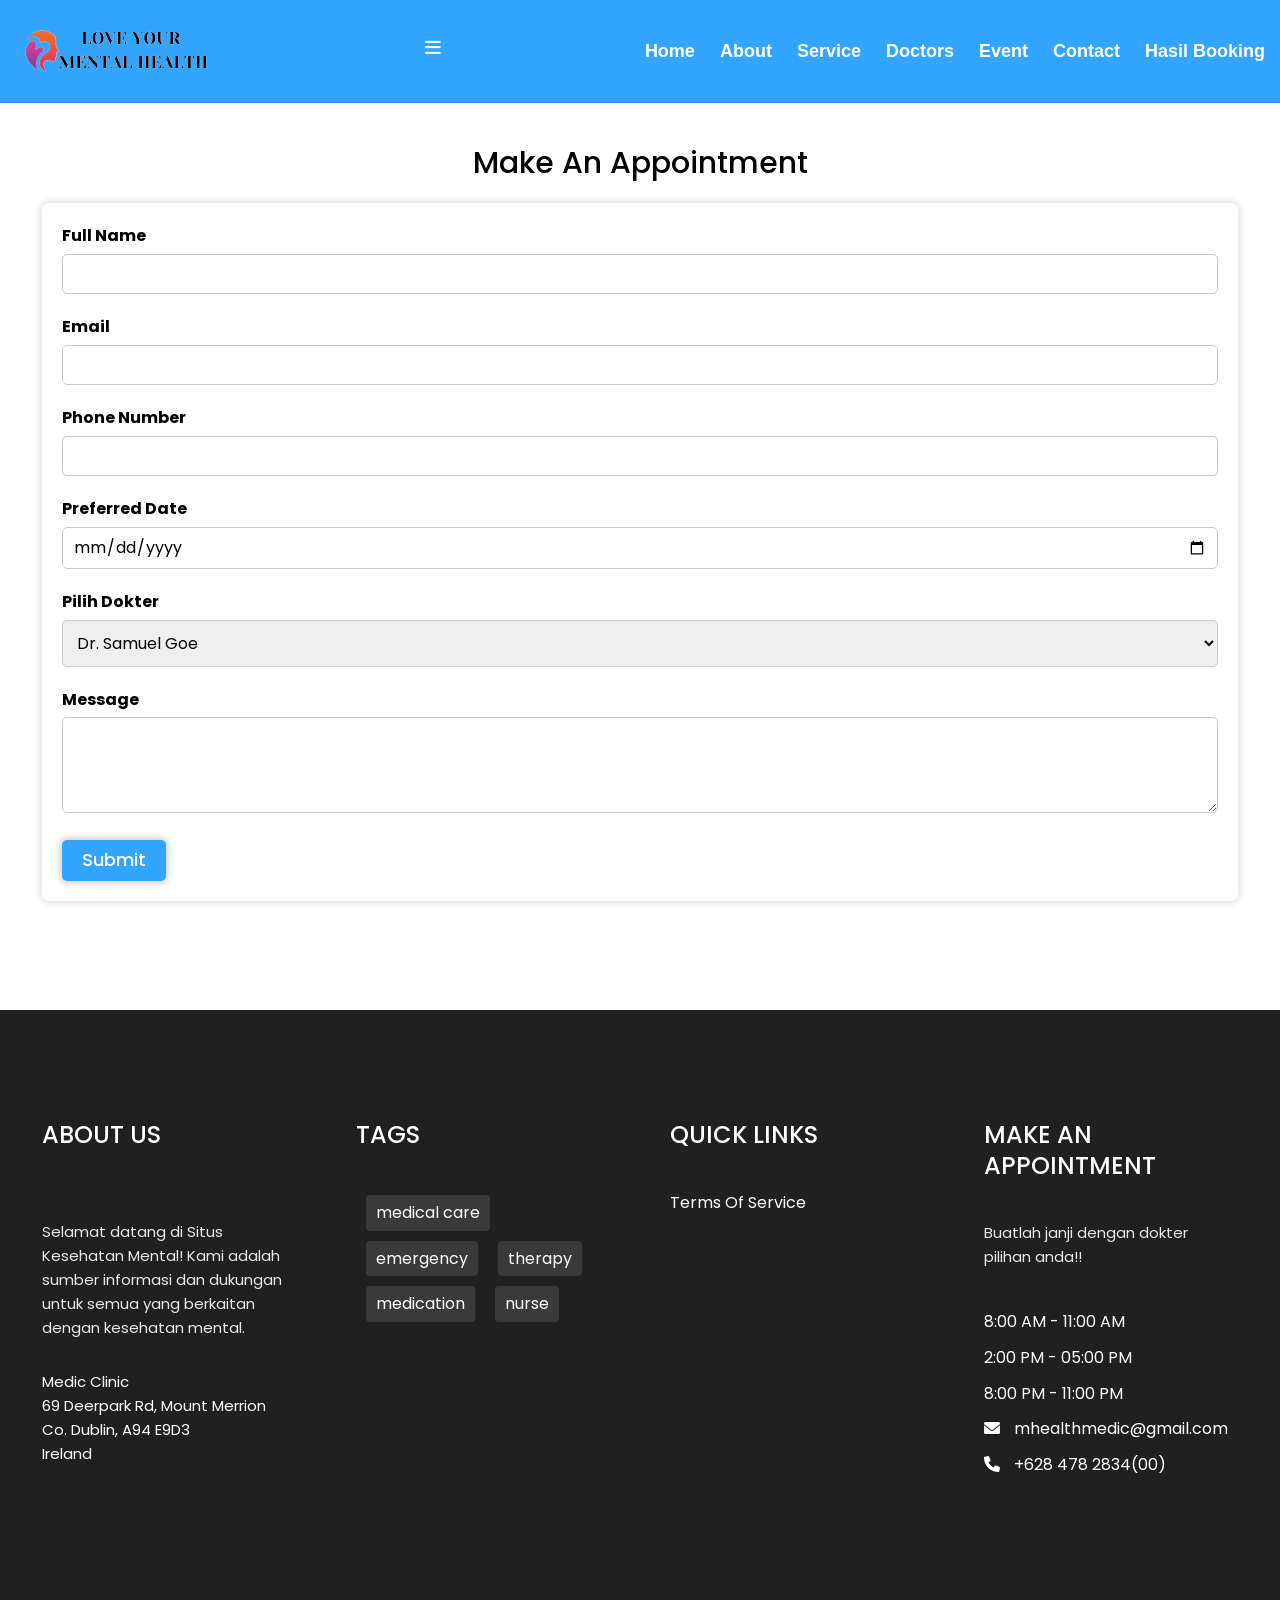
==== booking.html @ 7ff09bc7 "Update booking.html" ====
<!DOCTYPE html>
<html lang="en">
<head>
    <meta charset="UTF-8">
    <meta http-equiv="X-UA-Compatible" content="IE=edge">
    <meta name="viewport" content="width=device-width, initial-scale=1.0">
    <title>MHEALTH</title>
    <!-- font awesome -->
    <link rel="stylesheet" href="https://cdnjs.cloudflare.com/ajax/libs/font-awesome/6.0.0-beta2/css/all.min.css" integrity="sha512-YWzhKL2whUzgiheMoBFwW8CKV4qpHQAEuvilg9FAn5VJUDwKZZxkJNuGM4XkWuk94WCrrwslk8yWNGmY1EduTA==" crossorigin="anonymous" referrerpolicy="no-referrer" />
    <!-- normalize css -->
    <link rel = "stylesheet" href = "css/normalize.css">
    <!-- custom css -->
    <link rel = "stylesheet" href = "css/main.css">
</head>
<style>
    /* Add your custom styles for the Make an Appointment page here */

/* Example styles for the appointment form */
.appointment-form {
    background-color: #fff;
    padding: 20px;
    border-radius: 8px;
    box-shadow: 0 0 10px rgba(0, 0, 0, 0.2);
    margin-top: 20px;
}
.section-head h2{

    margin-bottom: 0.2rem; /* Sesuaikan ukuran margin sesuai kebutuhan Anda */
    margin-top: 5px;
}


.form-group {
    margin-bottom: 20px;
}

label {
    font-weight: bold;
    display: block;
    margin-bottom: 5px;
}

input[type="text"],
input[type="email"],
input[type="tel"],
input[type="date"],
textarea {
    width: 100%;
    padding: 10px;
    border: 1px solid #ccc;
    border-radius: 5px;
    font-size: 16px;
}

button.btn-blue {
    background-color: #33A5FF;
    color: #fff;
    padding: 10px 20px;
    border: none;
    border-radius: 5px;
    cursor: pointer;
    font-size: 18px;
}
.make-appointment {
    margin-top: 30px; /* Sesuaikan dengan ukuran margin yang Anda inginkan */
}
select#doctor {
    width: 100%;
    padding: 10px;
    border: 1px solid #ccc;
    border-radius: 5px;
    font-size: 16px;
}

/* Gaya untuk label pada dropdown */
label[for="doctor"] {
    font-weight: bold;
    display: block;
    margin-bottom: 5px;
}

/* Add more styles as needed */

</style>
<body>
    <nav>
        <a href = "index.html" class = "navbar-brand">
                      <img src = "images/logo4.png" alt = "site logo">
                  </a>
          <label for="toggler">
            <i class="fa fa-bars"></i>
          </label>
        <input type="checkbox" id="toggler" name="">
          <div class="menu">
            <ul class="list">
              <li><a href="index.html">Home</a></li>
              <li><a href="about.html">About</a></li>
              <li><a href="index.html#services">Service</a></li>
              <li><a href="index.html#doc-panel">Doctors</a></li>
              <li><a href="event.html">Event </a></li>
              <li><a href="index.html#contact">Contact</a></li>
              <li><a href="hasilbooking.html">Hasil Booking</a></li>
            </ul>
          </div>
        </nav>
    <section id="make-appointment" class="make-appointment py">
        <div class="container">
            <div class="section-head">
                <h2>Make an Appointment</h2>
            </div>
            
            <!-- Appointment form -->
            <div class="appointment-form">
                <form>
                    <div class="form-group">
                        <label for="name">Full Name</label>
                        <input type="text" id="name" name="name" required>
                    </div>
                    <div class="form-group">
                        <label for="email">Email</label>
                        <input type="email" id="email" name="email" required>
                    </div>
                    <div class="form-group">
                        <label for="phone">Phone Number</label>
                        <input type="tel" id="phone" name="phone" required>
                    </div>
                    <div class="form-group">
                        <label for="date">Preferred Date</label>
                        <input type="date" id="date" name="date" required>
                    </div>
                    <div class="form-group">
                        <label for="doctor">Pilih Dokter</label>
                        <select id="doctor" name="doctor" required>
                            <option value="doc-1">Dr. Samuel Goe</option>
                            <option value="doc-2">Dr. Elizabeth Ira</option>
                            <option value="doc-3">Abella Saragih, S.Psi., M.Psi.</option>
                            <option value="doc-4">Adib Setiawan, S.Psi., M.Psi.</option>
                            <option value="doc-5">Andhini, S.Psi, M.Psi</option>
                            <option value="doc-6">Ahmad Chalifar Hikmawan, S.Psi., M.Psi</option>
                            <option value="doc-7">Andy Chandra, S.Psi., M.Psi</option>
                            <option value="doc-8">Adelina Sarif, Psa Mpsi</option>
                            <option value="doc-9">Ade Dian Komala, M.Psi</option>
                            <option value="doc-10">Agnes Irawati, Psi, M.Psi, CHT</option>
                            <option value="doc-11">Ana Muflihatun, S.Psi, M.Psi</option>
                            <option value="doc-12">Bayu Matria Tripradhana, S.Psi, M.Psi</option>
                        </select>
                    </div>
                    
                    <div class="form-group">
                        <label for="message">Message</label>
                        <textarea id="message" name="message" rows="4" required></textarea>
                    </div>
                    <button type="submit" class="btn btn-blue">Submit</button>
                </form>
            </div>
        </div>
    </section>

    <!-- footer  -->
    <footer id = "footer" class = "footer text-center">
        <div class = "container">
            <div class = "footer-inner text-white py grid">
                <div class = "footer-item">
                    <h3 class = "footer-head">about us</h3>
                    <p class = "text text-md">Selamat datang di Situs Kesehatan Mental! Kami adalah sumber informasi
                        dan dukungan untuk semua yang berkaitan dengan kesehatan mental.</p>
                    <address>
                        Medic Clinic <br>
                        69 Deerpark Rd, Mount Merrion <br>
                        Co. Dublin, A94 E9D3 <br>
                        Ireland
                    </address>
                </div>

                <div class = "footer-item">
                    <h3 class = "footer-head">tags</h3>
                    <ul class = "tags-list flex">
                        <li>medical care</li>
                        <li>emergency</li>
                        <li>therapy</li>
                        <li>medication</li>
                        <li>nurse</li>
                    </ul>
                </div>

                <div class = "footer-item">
                    <h3 class = "footer-head">Quick Links</h3>
                    <ul>
                        <li><a href = "terms.html" class = "text-white">Terms Of Service</a></li>
                    </ul>
                </div>

                <div class = "footer-item">
                    <h3 class = "footer-head">make an appointment</h3>
                    <p class = "text text-md">Buatlah janji dengan dokter pilihan anda!!</p>
                    <ul class = "appointment-info">
                        <li>8:00 AM - 11:00 AM</li>
                        <li>2:00 PM - 05:00 PM</li>
                        <li>8:00 PM - 11:00 PM</li>
                        <li>
                            <i class = "fas fa-envelope"></i>
                            <span>mhealthmedic@gmail.com</span>
                        </li>
                        <li>
                            <i class = "fas fa-phone"></i>
                            <span>+628 478 2834(00)</span>
                        </li>
                    </ul>
                </div>
            </div>

            <!--<div class = "footer-links">
                <ul class = "flex">
                    <li><a href = "#" class = "text-white flex"> <i class = "fab fa-facebook-f"></i></a></li>
                    <li><a href = "#" class = "text-white flex"> <i class = "fab fa-twitter"></i></a></li>
                    <li><a href = "#" class = "text-white flex"> <i class = "fab fa-linkedin"></i></a></li>
                </ul>
            </div>-->
        </div>
    </footer>
    <!-- end of footer  -->


    <!-- custom js -->
    <script src = "js/script.js"></script>
    <script src="js/penghubung.js"></script>
   <script> // Mengambil nilai dokter yang dipilih dari dropdown
    var selectedDoctor = document.getElementById("doctor").value;
    
    // Anda dapat menggunakan nilai selectedDoctor sesuai dengan kebutuhan Anda, misalnya untuk mengirimkannya ke server atau menggunakannya dalam pengiriman pesan.
    </script> 

    <!-- Include your footer here if needed -->

    <!-- Include your custom JavaScript if needed -->

</body>
</html>
---- css/main.css ----
@import url("https://fonts.googleapis.com/css2?family=Poppins:wght@200;300;400;500;600;700;800;900&display=swap");

/* variables */
:root {
  --fros-blue-color: #0050d5;
  --light-blue-color: #16c5ff;
  --dark-color: #202020;
  --light-gray: #dedede;
  --dark-gray: #a1a1a0;
  --light-color: #fff;
  --poppins-font: "Poppins", sans-serif;
  --transition: all 0.3s ease-in-out;
  --box-shadow: 0 0 15px 2px rgba(0, 0, 0, 0.2) !important;
}

/* some resets */
* {
  padding: 0;
  margin: 0;
  -webkit-box-sizing: border-box;
  box-sizing: border-box;
}
html {
  font-size: 10px;
}
body {
  font-size: 1.6rem;
  line-height: 1.6;
  font-family: var(--poppins-font);
}
img {
  width: 100%;
  display: block;
}
ul {
  list-style: none;
}
a {
  text-decoration: none;
  color: var(--dark-color);
}
.bg-blue {
  background-color: var(--fros-blue-color);
}
.bg-white {
  background-color: var(--light-color);
}
.text-blue {
  color: var(--fros-blue-color);
}
.text-white {
  color: var(--light-color);
}

/* button */
.btn,
button {
  border: none;
  cursor: pointer;
}
.btn {
  padding: 0.9rem 4rem;
  border-radius: 3rem;
  display: inline-block;
  background-color: var(--light-color);
  font-weight: 500;
  -webkit-box-shadow: 0 0 7px 2px rgba(0, 0, 0, 0.2);
  box-shadow: 0 0 7px 2px rgba(0, 0, 0, 0.2);
  -webkit-transition: var(--transition);
  -o-transition: var(--transition);
  transition: var(--transition);
}
.btn-white {
  color: var(--fros-blue-color);
}
.btn-light-blue {
  background-color: var(--light-blue-color);
  color: var(--light-color);
}
.btn-blue {
  margin-top: auto; /* Push the button to the bottom */
  padding: 10px 20px;
  background-color: #007bff;
  color: #fff;
  text-decoration: none;
  border-radius: 5px;
  transition: background-color 0.3s ease;

}
.btn-group {
  display: -webkit-box;
  display: -ms-flexbox;
  display: flex;
  -ms-flex-wrap: wrap;
  flex-wrap: wrap;
  -webkit-box-align: center;
  -ms-flex-align: center;
  align-items: center;
}
.btn-group .btn {
  width: 100%;
}
.btn-group .btn:first-child {
  margin-bottom: 2rem;
}
.btn:hover {
  -webkit-box-shadow: var(--box-shadow);
  box-shadow: var(--box-shadow);
}

.container {
  max-width: 95vw;
  margin: 0 auto;
  padding: 0 1rem;
}
.flex {
  display: -webkit-box;
  display: -ms-flexbox;
  display: flex;
  -webkit-box-align: center;
  -ms-flex-align: center;
  align-items: center;
  -webkit-box-pack: center;
  -ms-flex-pack: center;
  justify-content: center;
}
.grid {
  display: grid;
}
input {
  outline: 0;
}
.lead {
  font-size: 25px;
  text-transform: capitalize;
}
h1,
h2,
h3 {
  text-transform: capitalize;
  margin-top: 0;
  line-height: 1.3;
}
.text {
  opacity: 0.9;
}
.text-md {
  font-size: 1.5rem;
  margin-top: 10%;
}
.text-lg {
  font-size: 2rem;
  font-weight: 500;
}
.text-sm {
  font-size: 1.3rem;
}
.py {
  padding: 10.9rem 0;
}
.text-center {
  text-align: center;
}

/* header */
.header {
  min-height: 100vh;
}

/* Gaya untuk kotak pencarian */
/* CSS untuk elemen pencarian */

/* header inner */
.header-inner {
  padding-top: 20px;
}
.header-inner-left h1 {
  font-size: 4rem;
  font-weight: 300;
  margin-bottom: 0;
  margin-top: 30%;
}
.header-inner-left h1 span {
  font-weight: 600;
  text-transform: uppercase;
}
.header-inner-left .lead {
  opacity: 0.9;
}
.header-inner-left .text {
  margin: 5.8rem 0;
  max-width: 500px;
  margin-right: auto;
  margin-left: auto;
  margin-top: 2px;
}
.header-inner-left .btn-group {
  -webkit-box-pack: center;
  -ms-flex-pack: center;
  justify-content: center;
}
.header-inner-right {
  margin-top: 2px;
}
.header-inner-right img {
  max-width: 500px;
  margin: 0 auto;
  margin-top: 30%;
}
/* Gaya untuk elemen pencarian (search) */
.search {
  display: flex;
  align-items: center;
}

/* Gaya untuk input pencarian */
.search input[type="text"] {
  padding: 5px 10px; /* Tambahkan ruang padding agar input terlihat lebih baik */
  border: 1px solid #ccc;
  border-radius: 5px;
  font-size: 16px;
  margin-right: 10px; /* Tambahkan jarak antara input dan tombol */
}

/* Gaya untuk tombol pencarian */
.search button[type="submit"] {
  padding: 5px 10px;
  background-color: #007bff; /* Warna latar belakang tombol pencarian */
  color: #fff; /* Warna teks tombol pencarian */
  border: none;
  border-radius: 5px;
  cursor: pointer;
  font-size: 16px;
}

/* Hover effect untuk tombol pencarian */
.search button[type="submit"]:hover {
  background-color: #0056b3; /* Warna latar belakang tombol saat dihover */
}

nav {
  position: fixed;
  top: 0;
  left: 0;
  width: 100%;
  background: #33A5FF;
  display: flex;
  flex-wrap: wrap;
  align-items: center;
  justify-content: space-between;
  font-size: 18px;
  font-weight: bold;
  font-family: sans-serif;
  padding: 15px;
  z-index: 1000;
  box-shadow: 0 2px 4px rgba(0, 0, 0, 0.1);
  border-bottom: 1px solid #3983fe;
}
  nav a {
  text-decoration: none;
  color: white;
  }
  .list{
    display: flex;
    list-style: none;
    gap: 25px;
  }
  
  
  #toggler, label{
  display: none;
  }
  label i{
  color: white;
  }
  @media screen and (max-width: 650px){
  
  .menu{
  width: 100%;
  max-height: 0;
  overflow: hidden;
  }
  label{
  display: inline-flex;
  }
  #toggler:checked~.menu{
  max-height: 100%;
  }
  .list{
  flex-direction: column;
  align-items: center;
  padding: 20px;
  }
}
/* about section */
.section-head h2 {
  font-size: 4rem;
  font-weight: 500;
  margin-bottom: 3rem;
  text-align: center;
  margin-top: 50%;
  text-align: center;
  justify-content: center;
}
.border-line {
  height: 0.4rem;
  width: 100%;
  margin-right: auto;
  margin-left: auto;
  background-color: var(--light-gray);
  position: relative;
}
.border-line::after {
  content: "";
  position: absolute;
  top: 0;
  left: 50%;
  -webkit-transform: translateX(-50%);
  -ms-transform: translateX(-50%);
  transform: translateX(-50%);
  height: 100%;
  width: 102px;
  background-color: var(--light-blue-color);
}
.about-left {
  margin-bottom: 6rem;
}
.about-right {
  margin-top: 16.8rem;
}
.about-left .text {
  margin: 5.6rem 0;
  line-height: 2.3;
}
.about-left .justify-text {
  text-align: justify;
  line-height: 1.5;
}
.about .btn-white {
  color: var(--dark-gray);
  margin-bottom: 100px
}
.about-right .img {
  width: 100%;
  background-color: #3983fe;
  max-width: 537px;
  position: relative;
}
.about-right .img img {
  padding-top: 10rem;
  -webkit-transform: scaleX(1.03);
  -ms-transform: scaleX(1.03);
  transform: scaleX(1.03);
}
.about-right .img::after,
.about-right .img::before {
  content: "";
  position: absolute;
  width: 100%;
  height: 100%;
}
.about-right .img::after {
  top: -56px;
  left: 0;
  background-color: #0060ff;
  z-index: -1;
}
.about-right .img::before {
  top: -112px;
  left: 0;
  background-color: var(--fros-blue-color);
  z-index: -2;
}
.banner-two-right .lead {
  text-align: center;
}
/* banner one section */
.banner-one {
  background: -webkit-gradient(
      linear,
      left top,
      left bottom,
      from(rgba(0, 80, 213, 0.9)),
      to(rgba(0, 90, 213, 0.85))
    ),
    url("../images/banner-1-img.png") top/cover no-repeat;
  background: -o-linear-gradient(rgba(0, 80, 213, 0.9), rgba(0, 90, 213, 0.85)),
    url("../images/banner-1-img.png") top/cover no-repeat;
  background: linear-gradient(rgba(0, 80, 213, 0.9), rgba(0, 90, 213, 0.85)),
    url("../images/banner-1-img.png") top/cover no-repeat;
  height: 480px;
  display: -webkit-box;
  display: -ms-flexbox;
  display: flex;
  margin-top: 2%;
  -webkit-box-align: center;
  -ms-flex-align: center;
  align-items: center;
  -webkit-box-pack: center;
  -ms-flex-pack: center;
  justify-content: center;
}
.banner-one .lead {
  font-size: 2.8rem;
  font-weight: 500;
  max-width: 600px;
}
.banner-one .text-sm {
  font-weight: 500;
}

/* services section */
.services .section-head .text-lg {
  color: var(--dark-gray);
  margin-top: -2rem;
}
.services .section-head img {
  margin: 3.7rem auto;
}
.line-art {
  max-width: 240px;
  margin: auto;
}
.line-art img {
  width: 30px;
}
.line-art div {
  width: 100px;
  height: 2px;
  background-color: var(--light-gray);
}
.services-inner {
  padding: 6rem 0;
}
.service-item {
  padding: 3rem;
  margin-bottom: 3rem;
}
.service-item:last-child {
  margin-bottom: 0;
}
.service-item .icon img {
  width: 80px;
  margin: auto;
}
.service-item h3 {
  margin: 5rem 0;
  opacity: 0.7;
}

/* banner two section */
.banner-two {
  background: -webkit-gradient(
      linear,
      left top,
      left bottom,
      from(rgba(0, 80, 213, 0.9)),
      to(rgba(0, 90, 213, 0.85))
    ),
    url("../images/banner-two-bg.png") top/cover no-repeat;
  background: -o-linear-gradient(rgba(0, 80, 213, 0.9), rgba(0, 90, 213, 0.85)),
    url("../images/banner-two-bg.png") top/cover no-repeat;
  background: linear-gradient(rgba(0, 80, 213, 0.9), rgba(0, 90, 213, 0.85)),
    url("../images/banner-two-bg.png") top/cover no-repeat;
  padding: 13.6rem 0;
}
.banner-two-left img {
  max-width: 620px;
  margin: auto;
}
.banner-two-right .lead {
  font-size: 2.2rem;
  margin-top: 6rem;
}
.banner-two-right .btn-group {
  margin-top: 6rem;
  -webkit-box-pack: center;
  -ms-flex-pack: center;
  justify-content: center;
}

/* doctors panel */
.doc-panel-inner {
  margin-top: 8rem;
}
.doc-panel-item {
  margin-bottom: 6rem;
}
.doc-panel-item:last-child {
  margin-bottom: 0;
}
.doc-panel-item .img {
  position: relative;
  height: 440px;
  background-color: var(--light-gray);
  overflow: hidden;
  -webkit-box-align: end;
  -ms-flex-align: end;
  align-items: flex-end;
}
.doc-panel-item .img .info {
  position: absolute;
  bottom: -100%;
  left: 0;
  width: 100%;
  height: 100px;
  -webkit-box-orient: vertical;
  -webkit-box-direction: normal;
  -ms-flex-direction: column;
  flex-direction: column;
  -webkit-transition: var(--transition);
  -o-transition: var(--transition);
  transition: var(--transition);
}
.doc-panel-item .img {
  max-width: 357px;
  margin-left: auto;
  margin-right: auto;
}
.doc-panel-item:hover .info {
  bottom: 0;
}

/* package service */
.package-service-inner {
  margin-top: 14rem;
}
.package-service {
  background: -webkit-gradient(
      linear,
      left top,
      left bottom,
      from(rgba(0, 80, 213, 0.85)),
      to(rgba(0, 80, 213, 0.95))
    ),
    url("../images/package-service-img.jpg") center/cover no-repeat;
  background: -o-linear-gradient(rgba(0, 80, 213, 0.85), rgba(0, 80, 213, 0.95)),
    url("../images/package-service-img.jpg") center/cover no-repeat;
  background: linear-gradient(rgba(0, 80, 213, 0.85), rgba(0, 80, 213, 0.95)),
    url("../images/package-service-img.jpg") center/cover no-repeat;
}
.package-service-head {
  color: var(--light-color);
}
.package-service-head h2 {
  font-size: 39px;
}
.package-service-item {
  padding: 3rem 5rem;
  position: relative;
  margin-bottom: 12rem;
}
.package-service-item:last-child {
  margin-bottom: 0;
}
.package-service-item .icon {
  width: 86px;
  height: 86px;
  background-color: var(--light-blue-color);
  border-radius: 2rem;
  border-bottom-right-radius: 0;
  color: var(--light-color);
  position: absolute;
  top: -43px;
  left: 50%;
  -webkit-transform: translateX(-50%) rotate(45deg);
  -ms-transform: translateX(-50%) rotate(45deg);
  transform: translateX(-50%) rotate(45deg);
}
.package-service-item .icon i {
  -webkit-transform: rotate(-45deg);
  -ms-transform: rotate(-45deg);
  transform: rotate(-45deg);
}
.package-service-item h3 {
  opacity: 0.7;
  margin: 8rem 0 4rem 0;
}
.package-service-item .text-sm {
  color: var(--dark-gray);
}
.package-service-item .btn {
  margin-top: auto; /* Push the button to the bottom */
  padding: 10px 20px;
  background-color: #007bff;
  color: #fff;
  text-decoration: none;
  border-radius: 20px;
  transition: background-color 0.3s ease;
  display: inline-block;
  padding: 10px 20px;
  text-align: center;
  width: auto;
  margin-top: 15px;
}

/* posts section */
.posts {
  background-color: var(--light-gray);
}
.posts-inner {
  margin-top: 6rem;
}
.post-item {
  padding: 1.2rem;
  -webkit-box-shadow: var(--box-shadow);
  box-shadow: var(--box-shadow);
  margin-bottom: 6rem;
}
.post-item:last-child {
  margin-bottom: 0;
}
.post-item .content {
  padding: 3rem 2rem 1rem 2rem;
}
.post-item h4 {
  margin-bottom: 1rem;
}
.post-item .text {
  padding: 1rem 0;
}
.post-item .info {
  -webkit-box-pack: justify;
  -ms-flex-pack: justify;
  justify-content: space-between;
  color: var(--dark-gray);
}
.post-item .info .text {
  padding-bottom: 0;
}

/* contact section */
.contact-left {
  margin-bottom: 6rem;
  height: 100%;
}
.contact-left iframe {
  width: 100%;
  height: 100%;
  -o-object-fit: cover;
  object-fit: cover;
}
.contact-right {
  padding: 5rem 4rem;
}
.contact-right form {
  margin-top: 5rem;
}
.form-element .form-control {
  width: 100%;
  background-color: #3373dd;
  border: none;
  outline: 0;
  padding: 1rem 1.6rem;
  margin-bottom: 1.6rem;
  color: var(--light-color);
}
.form-element .form-control::-webkit-input-placeholder {
  color: var(--light-color);
}
.form-element .form-control::-moz-placeholder {
  color: var(--light-color);
}
.form-element .form-control:-ms-input-placeholder {
  color: var(--light-color);
}
.form-element .form-control::-ms-input-placeholder {
  color: var(--light-color);
}
.form-element .form-control::placeholder {
  color: var(--light-color);
}
.btn-submit {
  margin-top: 4rem;
}
.btn-submit i {
  margin-right: 2rem;
}
/* CSS untuk Tombol "See More" */
.see-more {
  display: flex;
  text-align: center; /* Menengahkan tombol */
  margin-top: 20px; /* Memberikan jarak dari grid */
}

.see-more a {
  text-decoration: none; /* Menghilangkan garis bawah pada tautan */
  background-color: #33a5ff; /* Warna latar belakang tombol */
  color: #fff; /* Warna teks tombol */
  padding: 10px 20px; /* Padding tombol */
  border-radius: 5px; /* Membuat sudut tombol lebih lembut */
  transition: background-color 0.3s ease; /* Animasi perubahan warna latar belakang */
}

.see-more a:hover {
  background-color: #2288dd; /* Warna latar belakang saat hover */
}
/* CSS untuk mengatur tampilan team grid */
.team-grid {
  display: grid;
  grid-template-columns: repeat(3, 1fr); /* Mengatur 3 kolom dalam satu baris */
  gap: 20px; /* Jarak antara anggota tim */
  margin-top: 20px; /* Margin atas jika diperlukan */
}

/* CSS untuk mengatur tampilan setiap anggota tim */
.team-member {
  text-align: center;
  background-color: #f7f7f7; /* Warna latar belakang */
  padding: 20px; /* Ruang di sekitar setiap anggota tim */
  border: 1px solid #ddd; /* Garis tepi */
  border-radius: 5px; /* Sudut melengkung */
  align-items: center;
  flex-direction: column;
  display: flex;
}

/* CSS untuk mengatur gambar anggota tim */
/* CSS untuk mengatur ukuran gambar dalam tim grid */
.team-member img {
  width: 200px; /* Sesuaikan ukuran sesuai kebutuhan */
  height: 200px; /* Sesuaikan ukuran sesuai kebutuhan */
  object-fit: cover;
  border-radius: 50%; /* Untuk membuat gambar bundar */
  margin-bottom: 10px;
}

/* CSS untuk mengatur judul dan deskripsi anggota tim */
.team-member h3 {
  margin-top: 10px; /* Margin atas untuk judul */
  font-size: 18px; /* Ukuran teks judul */
}

.team-member p {
  font-size: 14px; /* Ukuran teks deskripsi */
}

/* footer */
.footer {
  background-color: var(--dark-color);
}
.footer-item {
  margin-bottom: 6rem;
}
.footer-item:last-child {
  margin-bottom: 0;
}
.footer-head {
  text-transform: uppercase;
  font-weight: 500;
  font-size: 2.4rem;
  margin-bottom: 4rem;
}
.footer-item .icon {
  width: 120px;
  margin: auto;
}
.footer-item .text {
  padding: 3rem 0;
  max-width: 500px;
  margin-right: auto;
  margin-left: auto;
}
.footer-item address {
  font-size: 1.5rem;
  font-style: normal;
}
.footer-item .tags-list {
  -ms-flex-wrap: wrap;
  flex-wrap: wrap;
}
.footer-item .tags-list li {
  margin: 0.5rem 1rem;
  padding: 0.5rem 1rem;
  background-color: rgb(58, 58, 58);
  border-radius: 0.4rem;
}
.footer-item a {
  margin-bottom: 1rem;
  display: inline-block;
  -webkit-transition: var(--transition);
  -o-transition: var(--transition);
  transition: var(--transition);
}
.footer-item a:hover {
  color: var(--dark-gray);
}
.footer-item:last-child .text {
  padding-top: 0;
}
.footer-item .appointment-info li {
  margin: 1rem 0;
}
.footer-item .appointment-info li span {
  margin-left: 1rem;
}
.footer-links {
  border-top: 2px solid var(--dark-gray);
  padding: 4.5rem 0;
}
.footer-links li {
  margin: 0 2.4rem;
  font-size: 2rem;
}
.footer-links li a {
  height: 40px;
  width: 40px;
  border-radius: 50%;
  border: 2px solid var(--light-color);
  -webkit-transition: var(--transition);
  -o-transition: var(--transition);
  transition: var(--transition);
}
.footer-links li a:hover {
  background-color: var(--light-color);
  color: var(--fros-blue-color);
}

/* Media Queries */
@media (min-width: 450px) {
 
  .btn-group .btn {
    width: auto;
  }
  .btn-group .btn:first-child {
    margin-right: 48px;
    margin-bottom: 0;
  }
  .border-line {
    width: 405px;
  }
}

@media (min-width: 768px) {
  .section-head h2 {
    font-size: 3rem; /* Adjust font size for smaller screens */
    margin-top: 10%; /* Adjust top margin for smaller screens */
  }
  .header-inner-left h1 {
    font-size: 5.7rem;
    margin-top: 1px;
  }
  .services-inner,
  .doc-panel-inner {
    grid-template-columns: repeat(2, 1fr);
  }
  .doc-panel-inner {
    -webkit-column-gap: 3rem;
    -moz-column-gap: 3rem;
    column-gap: 3rem;
  }
  .doc-panel .section-head h2 {
    text-align: left;
  }
  .package-service-inner,
  .posts-inner,
  .footer-inner {
    grid-template-columns: repeat(2, 1fr);
    -webkit-column-gap: 6rem;
    -moz-column-gap: 6rem;
    column-gap: 6rem;
  }
  .footer-inner {
    text-align: left;
  }
  .footer-item .icon,
  .footer-item .text {
    margin-left: 0;
  }
  .footer-item .tags-list {
    -webkit-box-pack: start;
    -ms-flex-pack: start;
    justify-content: flex-start;
  }
}

@media (min-width: 992px) {
  .header-inner {
    padding-top: 3.2rem;
  }
  .header-inner .container {
    grid-template-columns: 545px auto;
    -webkit-box-align: center;
    -ms-flex-align: center;
    align-items: center;
    height: calc(100vh - 32px);
    position: relative;
  }
  .header-inner-left {
    text-align: left;
  }
  .header-inner-left .text {
    margin-left: 0;
  }
  .header-inner-left .btn-group {
    -webkit-box-pack: start;
    -ms-flex-pack: start;
    justify-content: start;
  }
  .header-inner-right img {
    position: absolute;
    bottom: 0;
    right: 0;
    padding-left: 5rem;
  }
  .about-inner .container {
    grid-template-columns: repeat(2, 1fr);
    -webkit-column-gap: 3rem;
    -moz-column-gap: 3rem;
    column-gap: 3rem;
  }
  .about-left {
    text-align: left;
    margin-bottom: 0;
  }
  .about-left .section-head h2 {
    text-align: left;
  }
  .border-line {
    margin-left: 0;
  }
  .border-line::after {
    left: 0;
    -webkit-transform: translateX(0);
    -ms-transform: translateX(0);
    transform: translateX(0);
  }
  .about-right {
    margin-left: auto;
    margin-top: 11.2rem;
  }

  .banner-two .container {
    grid-template-columns: repeat(2, 1fr);
    -webkit-box-align: center;
    -ms-flex-align: center;
    align-items: center;
    -webkit-column-gap: 6rem;
    -moz-column-gap: 6rem;
    column-gap: 6rem;
  }
  .banner-two-right {
    text-align: left;
  }
  .banner-two-right .btn-group {
    -webkit-box-pack: start;
    -ms-flex-pack: start;
    justify-content: flex-start;
  }
  .banner-two-right .lead {
    margin-top: 0;
  }
  .banner-two-left img {
    width: 100%;
    max-width: 100%;
  }
  .doc-panel-inner {
    grid-template-columns: repeat(3, 1fr);
  }
  .doc-panel-item {
    margin-bottom: 0;
  }
  .package-service-inner {
    grid-template-columns: repeat(3, 1fr);
  }
  .package-service-item {
    margin-bottom: 0;
  }

  .contact .container {
    grid-template-columns: repeat(2, 1fr);
    -webkit-column-gap: 2.4rem;
    -moz-column-gap: 2.4rem;
    column-gap: 2.4rem;
  }
}

@media (min-width: 1200px) {
  .header-inner-right {
    width: 100%;
  }
  .header-inner-left h1{
    margin-top: 20px;
  }
  .header-inner-right img {
    padding-left: 0;
    max-width: 647px;
  }

  .services-inner {
    grid-template-columns: repeat(4, 1fr);
    -webkit-column-gap: 2rem;
    -moz-column-gap: 2rem;
    column-gap: 2rem;
  }
  .service-item {
    margin-bottom: 0;
  }
  .doc-panel-inner {
    -webkit-column-gap: 9rem;
    -moz-column-gap: 9rem;
    column-gap: 9rem;
  }
  .posts-inner {
    grid-template-columns: repeat(3, 1fr);
  }
  .post-item {
    margin-bottom: 0;
  }

  .contact .container {
    grid-template-columns: auto 514px;
  }
  .footer-inner {
    grid-template-columns: repeat(4, 1fr);
    -webkit-column-gap: 6rem;
    -moz-column-gap: 6rem;
    column-gap: 6rem;
  }
}
@media (max-width: 480px) {
  .section-head h2 {
    font-size: 2rem; /* Adjust font size for mobile screens */
    margin-top: 50%; /* Adjust top margin for mobile screens */
  }
}
@media (min-width: 1480px) {
  /* general */
  .container {
    max-width: 81vw;
  }
  .header-inner-left h1{
    margin-top: 20px;
  }
}

/* transition and animation stopper */
.resize-animation-stopper * {
  -webkit-animation: none !important;
  animation: none !important;
  -webkit-transition: none !important;
  -o-transition: none !important;
  transition: none !important;
}
/* For screens smaller than 768px (typical mobile devices) */
@media screen and (max-width: 768px) {
  .section-head h2 {
    font-size: 3rem; /* Adjust font size for smaller screens */
    margin-top: 20px; /* Adjust top margin for smaller screens */
  }
  /* Adjust the navigation bar for smaller screens */

  /* Adjust the grid layout for doctors on smaller screens */
  .doctors-grid {
    display: grid;
    grid-template-columns: 1fr; /* Display doctors in a single column */
    gap: 20px; /* Add spacing between doctors */
  }

  /* Adjust the styling of the footer for smaller screens */
  .footer-inner {
    padding: 20px; /* Add padding to the footer content */
    font-size: 14px; /* Reduce font size for footer text */
  }

  .tags-list {
    flex-direction: column; /* Display tags in a single column */
  }

  /* Make appointment information more compact */
  .appointment-info {
    list-style: none;
    padding: 0;
    margin: 0;
  }

  .appointment-info li {
    margin-bottom: 10px; /* Add spacing between appointment info items */
  }
}
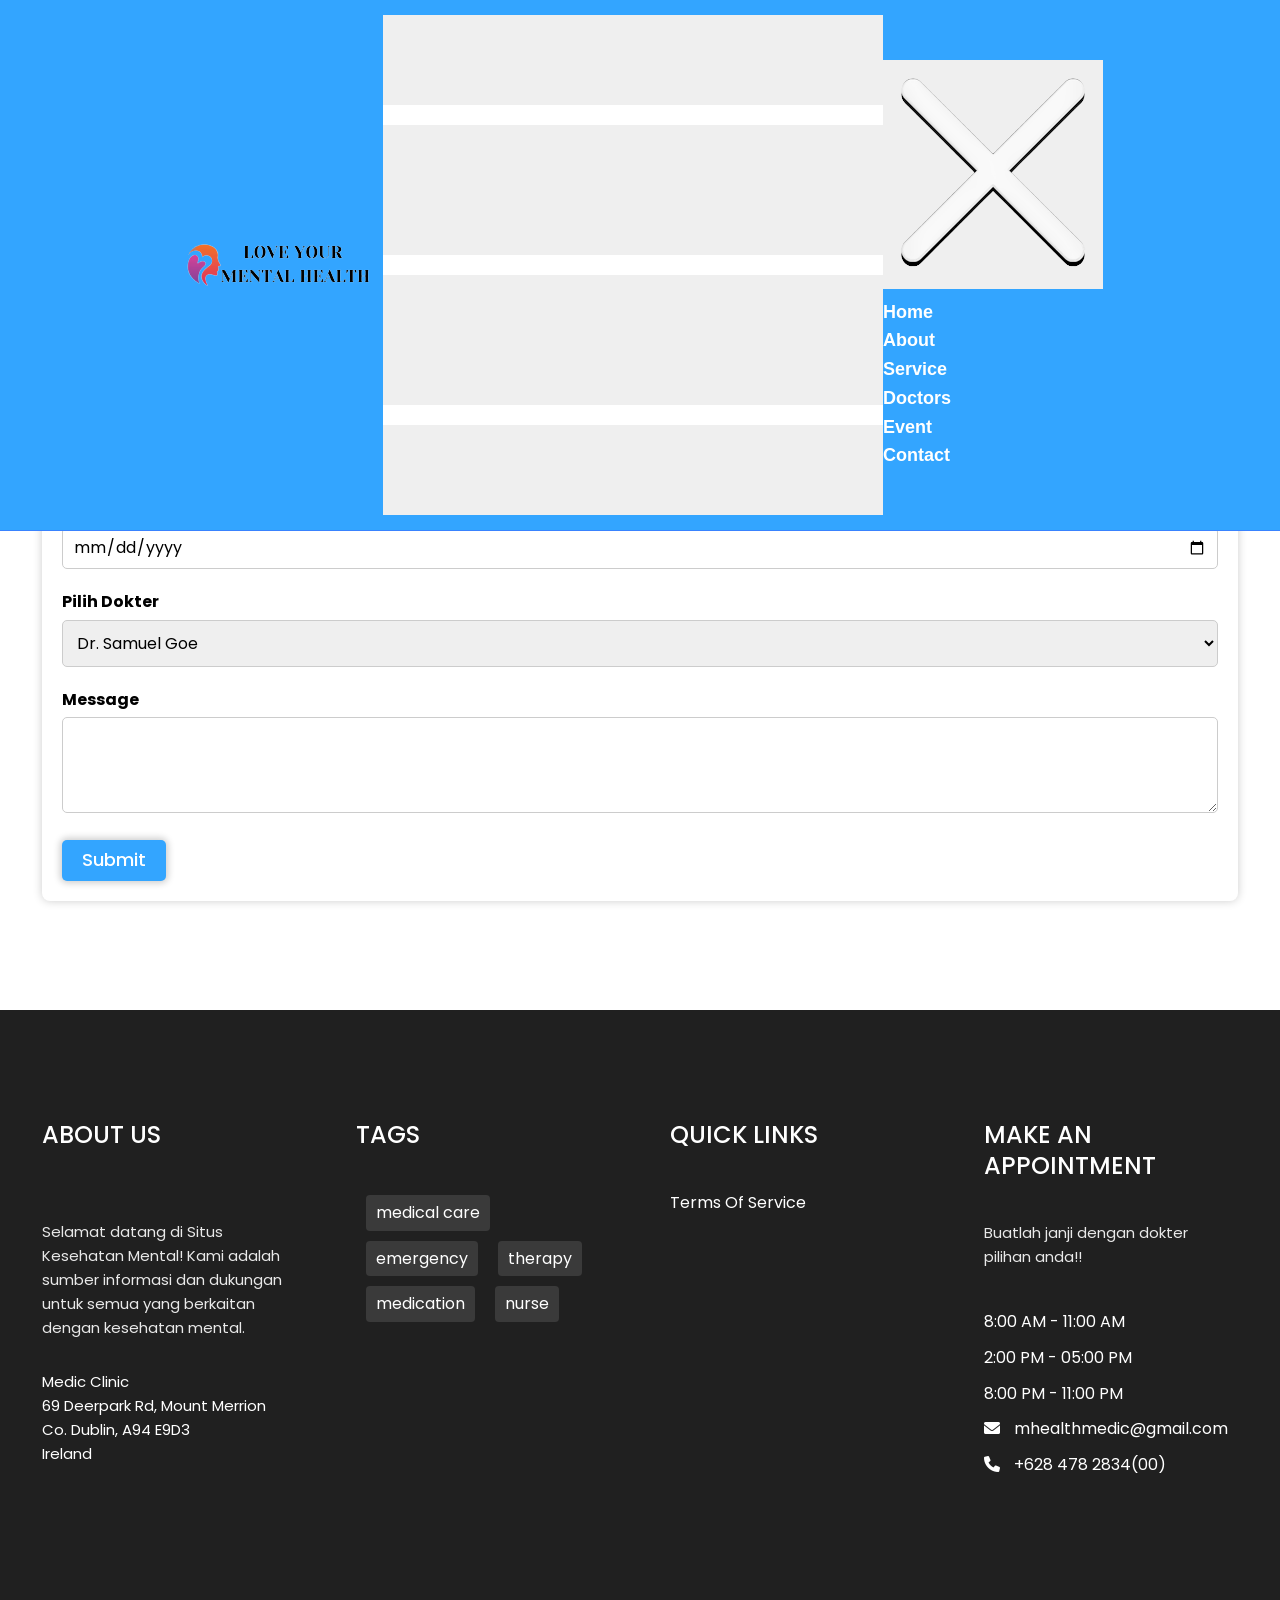
==== commit 10840941: "Update booking.html" ====
--- a/booking.html
+++ b/booking.html
@@ -12,6 +12,44 @@
     <!-- custom css -->
     <link rel = "stylesheet" href = "css/main.css">
 </head>
+<body>
+    <nav class="navbar" style="background-color: #33A5FF ;">
+        <div class = "container flex">
+            <a href = "index.html" class = "navbar-brand">
+                <img src = "images/logo4.png" alt = "site logo">
+            </a>
+            <button type = "button" class = "navbar-show-btn">
+                <img src = "images/ham-menu-icon.png">
+            </button>
+    
+            <div class = "navbar-collapse bg-black">
+                <button type = "button" class = "navbar-hide-btn">
+                    <img src = "images/close-icon.png">
+                </button>
+                <ul class = "navbar-nav">
+                  <li class = "nav-item">
+                      <a href = "index.html" class = "nav-link">Home</a>
+                  </li>
+                  <li class = "nav-item">
+                      <a href = "index.html#about" class = "nav-link">About</a>
+                  </li>
+                  <li class="nav-item">
+                      <a href="index.html#services" class="nav-link">Service</a>
+                  </li>
+                  <li class="nav-item">
+                      <a href="index.html#doc-panel" class="nav-link">Doctors</a>
+                  </li>
+                  <li class = "nav-item">
+                      <a href = "event.html" class = "nav-link">Event</a>
+                  </li>
+                  <li class="nav-item">
+                      <a href="index.html#contact" class="nav-link">Contact</a>
+                  </li>
+              </ul>
+            </div> 
+        </div>
+    </nav>
+</body>
 <style>
     /* Add your custom styles for the Make an Appointment page here */
 
@@ -83,26 +121,7 @@
 
 </style>
 <body>
-    <nav>
-        <a href = "index.html" class = "navbar-brand">
-                      <img src = "images/logo4.png" alt = "site logo">
-                  </a>
-          <label for="toggler">
-            <i class="fa fa-bars"></i>
-          </label>
-        <input type="checkbox" id="toggler" name="">
-          <div class="menu">
-            <ul class="list">
-              <li><a href="index.html">Home</a></li>
-              <li><a href="about.html">About</a></li>
-              <li><a href="index.html#services">Service</a></li>
-              <li><a href="index.html#doc-panel">Doctors</a></li>
-              <li><a href="event.html">Event </a></li>
-              <li><a href="index.html#contact">Contact</a></li>
-              <li><a href="hasilbooking.html">Hasil Booking</a></li>
-            </ul>
-          </div>
-        </nav>
+    
     <section id="make-appointment" class="make-appointment py">
         <div class="container">
             <div class="section-head">
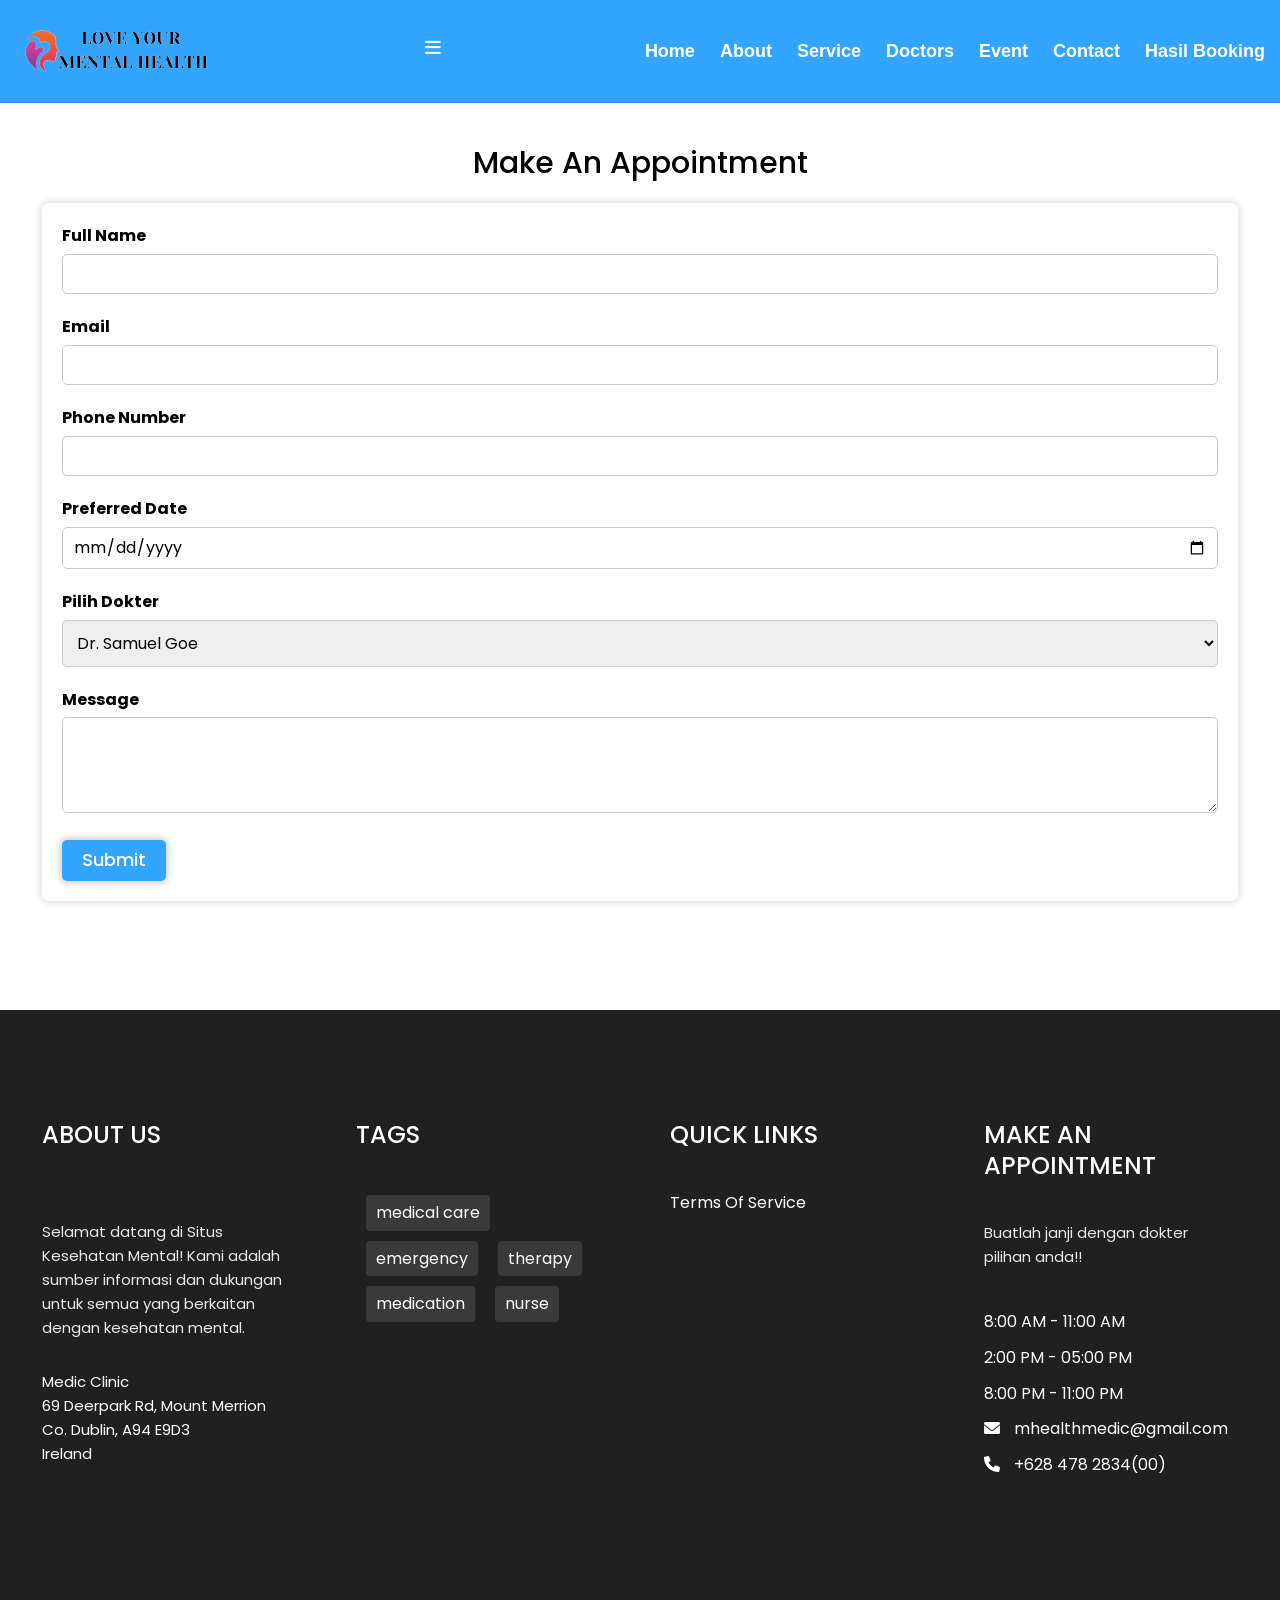
==== commit 24c5ffcc: "Update booking.html" ====
--- a/booking.html
+++ b/booking.html
@@ -12,44 +12,6 @@
     <!-- custom css -->
     <link rel = "stylesheet" href = "css/main.css">
 </head>
-<body>
-    <nav class="navbar" style="background-color: #33A5FF ;">
-        <div class = "container flex">
-            <a href = "index.html" class = "navbar-brand">
-                <img src = "images/logo4.png" alt = "site logo">
-            </a>
-            <button type = "button" class = "navbar-show-btn">
-                <img src = "images/ham-menu-icon.png">
-            </button>
-    
-            <div class = "navbar-collapse bg-black">
-                <button type = "button" class = "navbar-hide-btn">
-                    <img src = "images/close-icon.png">
-                </button>
-                <ul class = "navbar-nav">
-                  <li class = "nav-item">
-                      <a href = "index.html" class = "nav-link">Home</a>
-                  </li>
-                  <li class = "nav-item">
-                      <a href = "index.html#about" class = "nav-link">About</a>
-                  </li>
-                  <li class="nav-item">
-                      <a href="index.html#services" class="nav-link">Service</a>
-                  </li>
-                  <li class="nav-item">
-                      <a href="index.html#doc-panel" class="nav-link">Doctors</a>
-                  </li>
-                  <li class = "nav-item">
-                      <a href = "event.html" class = "nav-link">Event</a>
-                  </li>
-                  <li class="nav-item">
-                      <a href="index.html#contact" class="nav-link">Contact</a>
-                  </li>
-              </ul>
-            </div> 
-        </div>
-    </nav>
-</body>
 <style>
     /* Add your custom styles for the Make an Appointment page here */
 
@@ -121,7 +83,26 @@
 
 </style>
 <body>
-    
+    <nav>
+        <a href = "index.html" class = "navbar-brand">
+                      <img src = "images/logo4.png" alt = "site logo">
+                  </a>
+          <label for="toggler">
+            <i class="fa fa-bars"></i>
+          </label>
+        <input type="checkbox" id="toggler" name="">
+          <div class="menu">
+            <ul class="list">
+              <li><a href="index.html">Home</a></li>
+              <li><a href="about.html">About</a></li>
+              <li><a href="index.html#services">Service</a></li>
+              <li><a href="index.html#doc-panel">Doctors</a></li>
+              <li><a href="event.html">Event </a></li>
+              <li><a href="index.html#contact">Contact</a></li>
+              <li><a href="hasilbooking.html">Hasil Booking</a></li>
+            </ul>
+          </div>
+        </nav>
     <section id="make-appointment" class="make-appointment py">
         <div class="container">
             <div class="section-head">
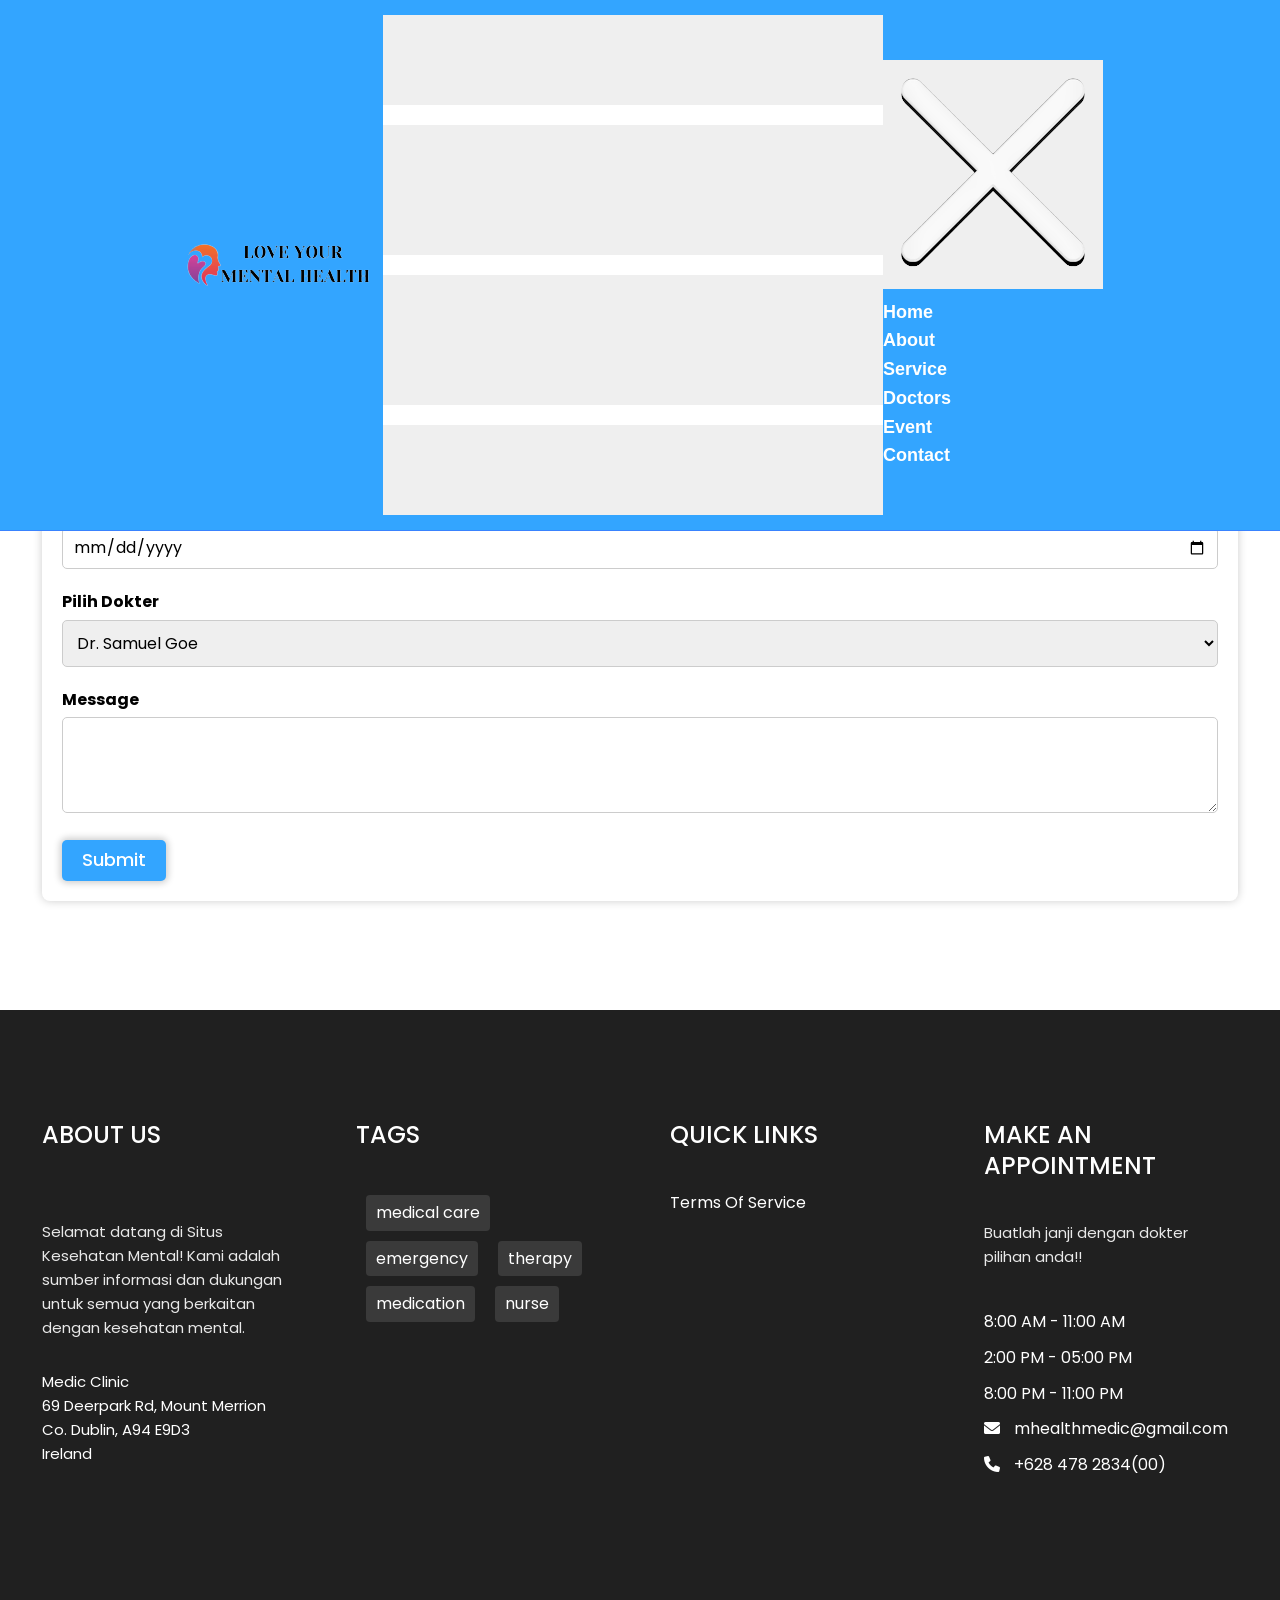
==== commit 806eccb2: "Update booking.html" ====
--- a/booking.html
+++ b/booking.html
@@ -12,6 +12,44 @@
     <!-- custom css -->
     <link rel = "stylesheet" href = "css/main.css">
 </head>
+<body>
+    <nav class="navbar" style="background-color: #33A5FF ;">
+        <div class = "container flex">
+            <a href = "index.html" class = "navbar-brand">
+                <img src = "images/logo4.png" alt = "site logo">
+            </a>
+            <button type = "button" class = "navbar-show-btn">
+                <img src = "images/ham-menu-icon.png">
+            </button>
+    
+            <div class = "navbar-collapse bg-black">
+                <button type = "button" class = "navbar-hide-btn">
+                    <img src = "images/close-icon.png">
+                </button>
+                <ul class = "navbar-nav">
+                  <li class = "nav-item">
+                      <a href = "index.html" class = "nav-link">Home</a>
+                  </li>
+                  <li class = "nav-item">
+                      <a href = "index.html#about" class = "nav-link">About</a>
+                  </li>
+                  <li class="nav-item">
+                      <a href="index.html#services" class="nav-link">Service</a>
+                  </li>
+                  <li class="nav-item">
+                      <a href="index.html#doc-panel" class="nav-link">Doctors</a>
+                  </li>
+                  <li class = "nav-item">
+                      <a href = "event.html" class = "nav-link">Event</a>
+                  </li>
+                  <li class="nav-item">
+                      <a href="index.html#contact" class="nav-link">Contact</a>
+                  </li>
+              </ul>
+            </div> 
+        </div>
+    </nav>
+</body>
 <style>
     /* Add your custom styles for the Make an Appointment page here */
 
@@ -83,26 +121,7 @@
 
 </style>
 <body>
-    <nav>
-        <a href = "index.html" class = "navbar-brand">
-                      <img src = "images/logo4.png" alt = "site logo">
-                  </a>
-          <label for="toggler">
-            <i class="fa fa-bars"></i>
-          </label>
-        <input type="checkbox" id="toggler" name="">
-          <div class="menu">
-            <ul class="list">
-              <li><a href="index.html">Home</a></li>
-              <li><a href="about.html">About</a></li>
-              <li><a href="index.html#services">Service</a></li>
-              <li><a href="index.html#doc-panel">Doctors</a></li>
-              <li><a href="event.html">Event </a></li>
-              <li><a href="index.html#contact">Contact</a></li>
-              <li><a href="hasilbooking.html">Hasil Booking</a></li>
-            </ul>
-          </div>
-        </nav>
+    
     <section id="make-appointment" class="make-appointment py">
         <div class="container">
             <div class="section-head">
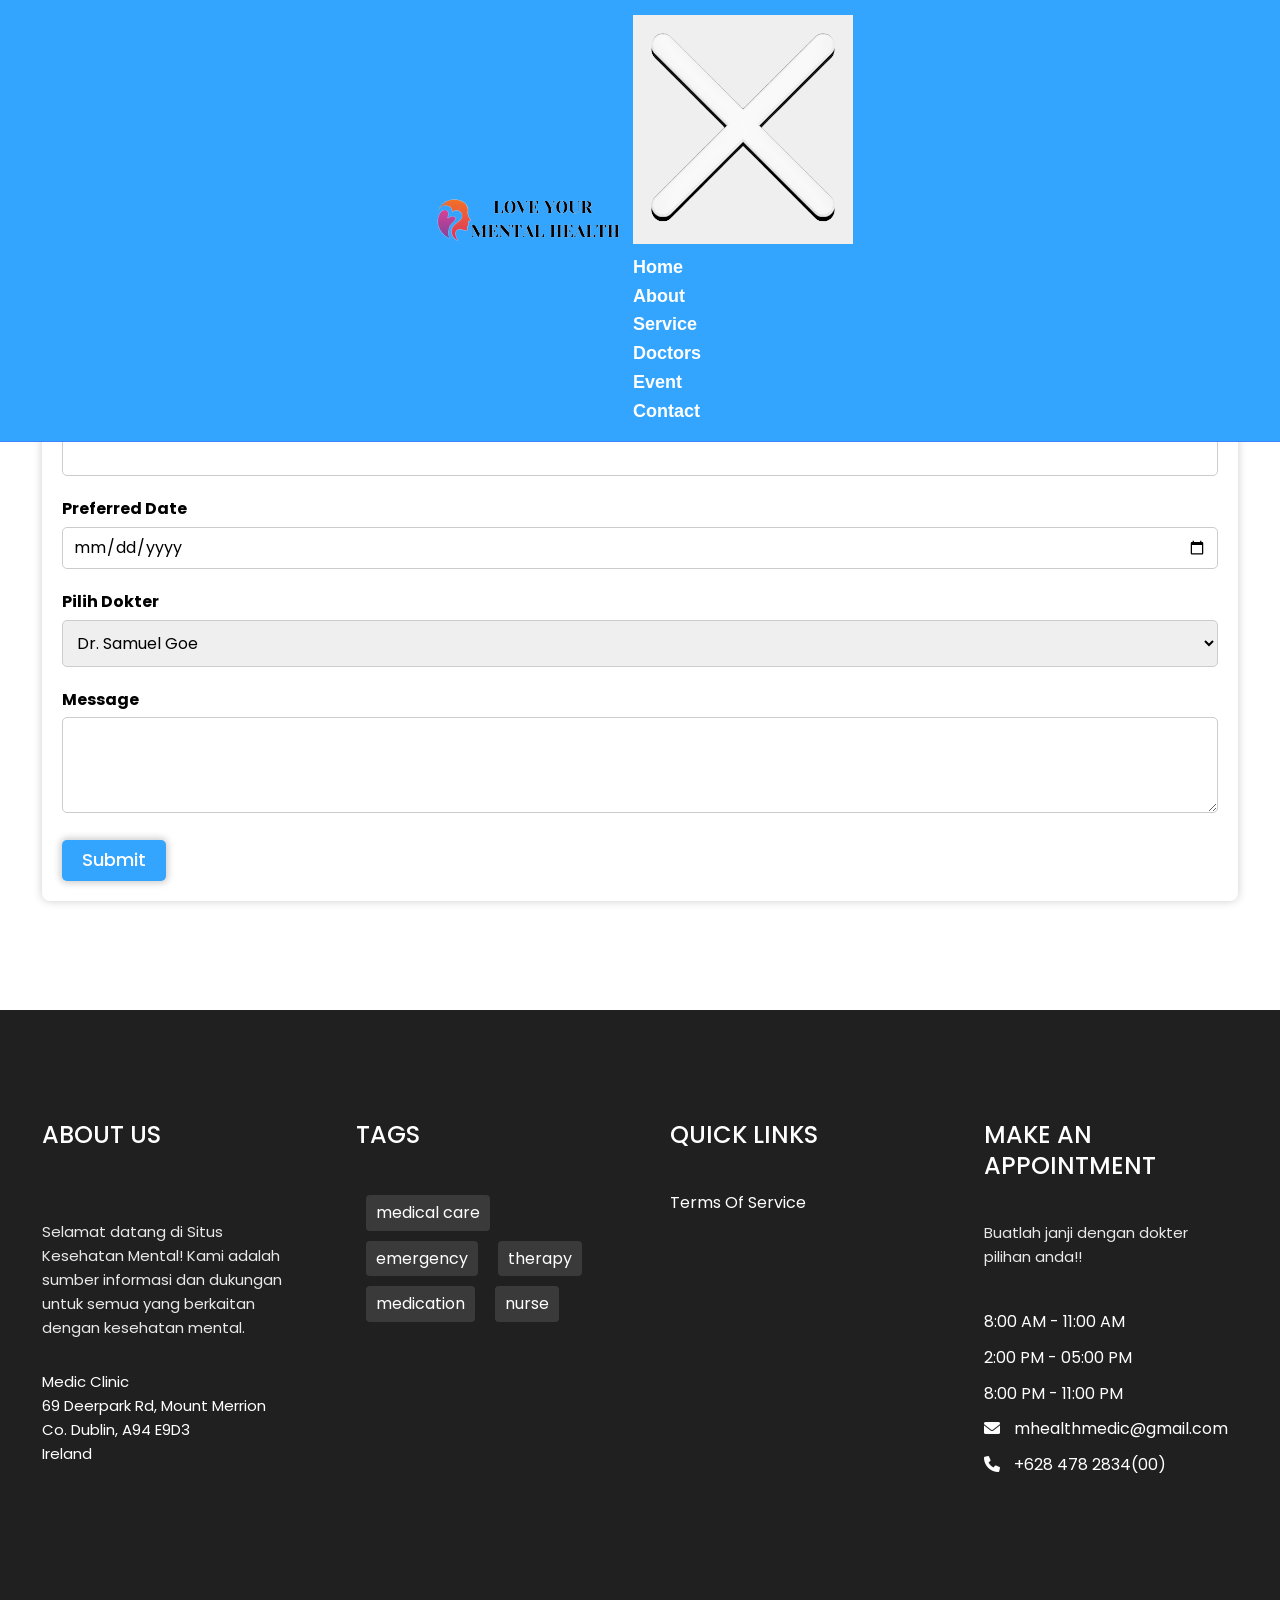
==== commit ebcd8356: "Update booking.html" ====
--- a/booking.html
+++ b/booking.html
@@ -18,9 +18,7 @@
             <a href = "index.html" class = "navbar-brand">
                 <img src = "images/logo4.png" alt = "site logo">
             </a>
-            <button type = "button" class = "navbar-show-btn">
-                <img src = "images/ham-menu-icon.png">
-            </button>
+            
     
             <div class = "navbar-collapse bg-black">
                 <button type = "button" class = "navbar-hide-btn">
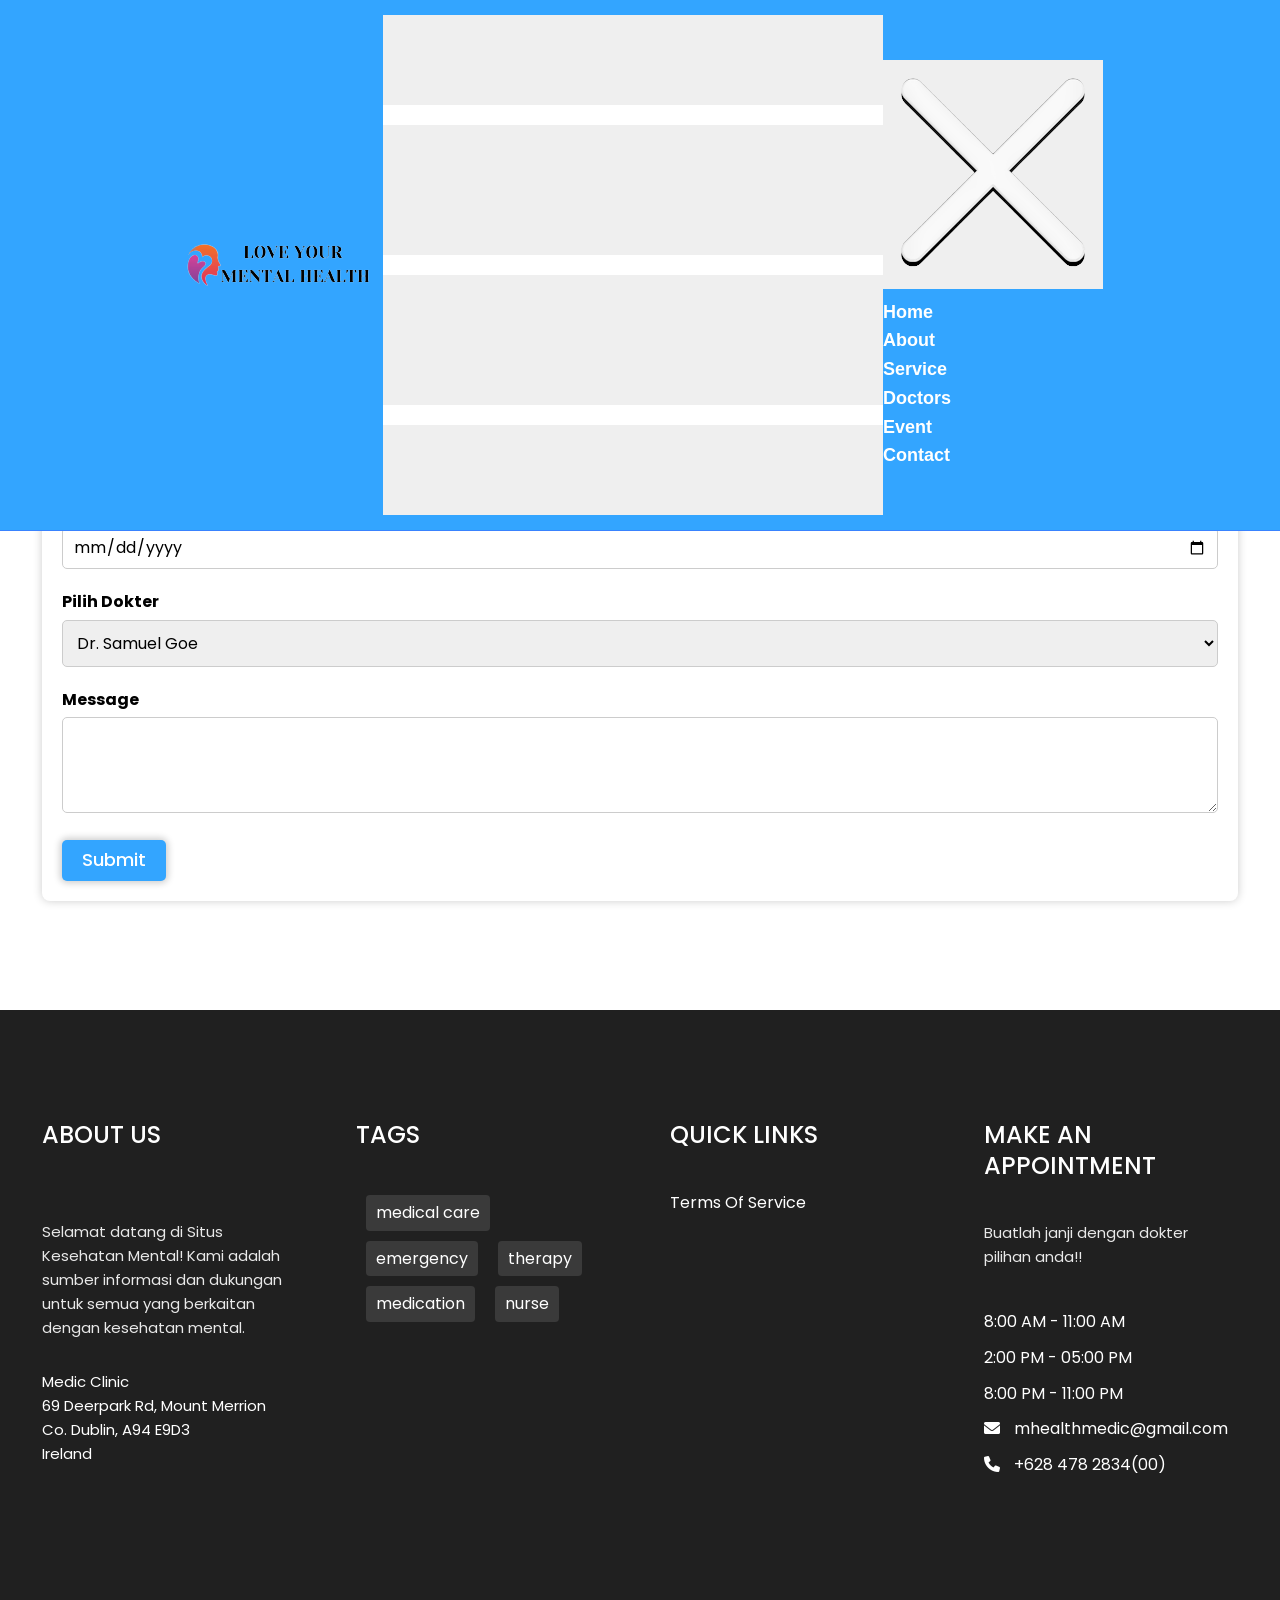
==== commit f2c2b60f: "Update booking.html" ====
--- a/booking.html
+++ b/booking.html
@@ -18,7 +18,9 @@
             <a href = "index.html" class = "navbar-brand">
                 <img src = "images/logo4.png" alt = "site logo">
             </a>
-            
+            <button type = "button" class = "navbar-show-btn">
+                <img src = "images/ham-menu-icon.png">
+            </button>
     
             <div class = "navbar-collapse bg-black">
                 <button type = "button" class = "navbar-hide-btn">
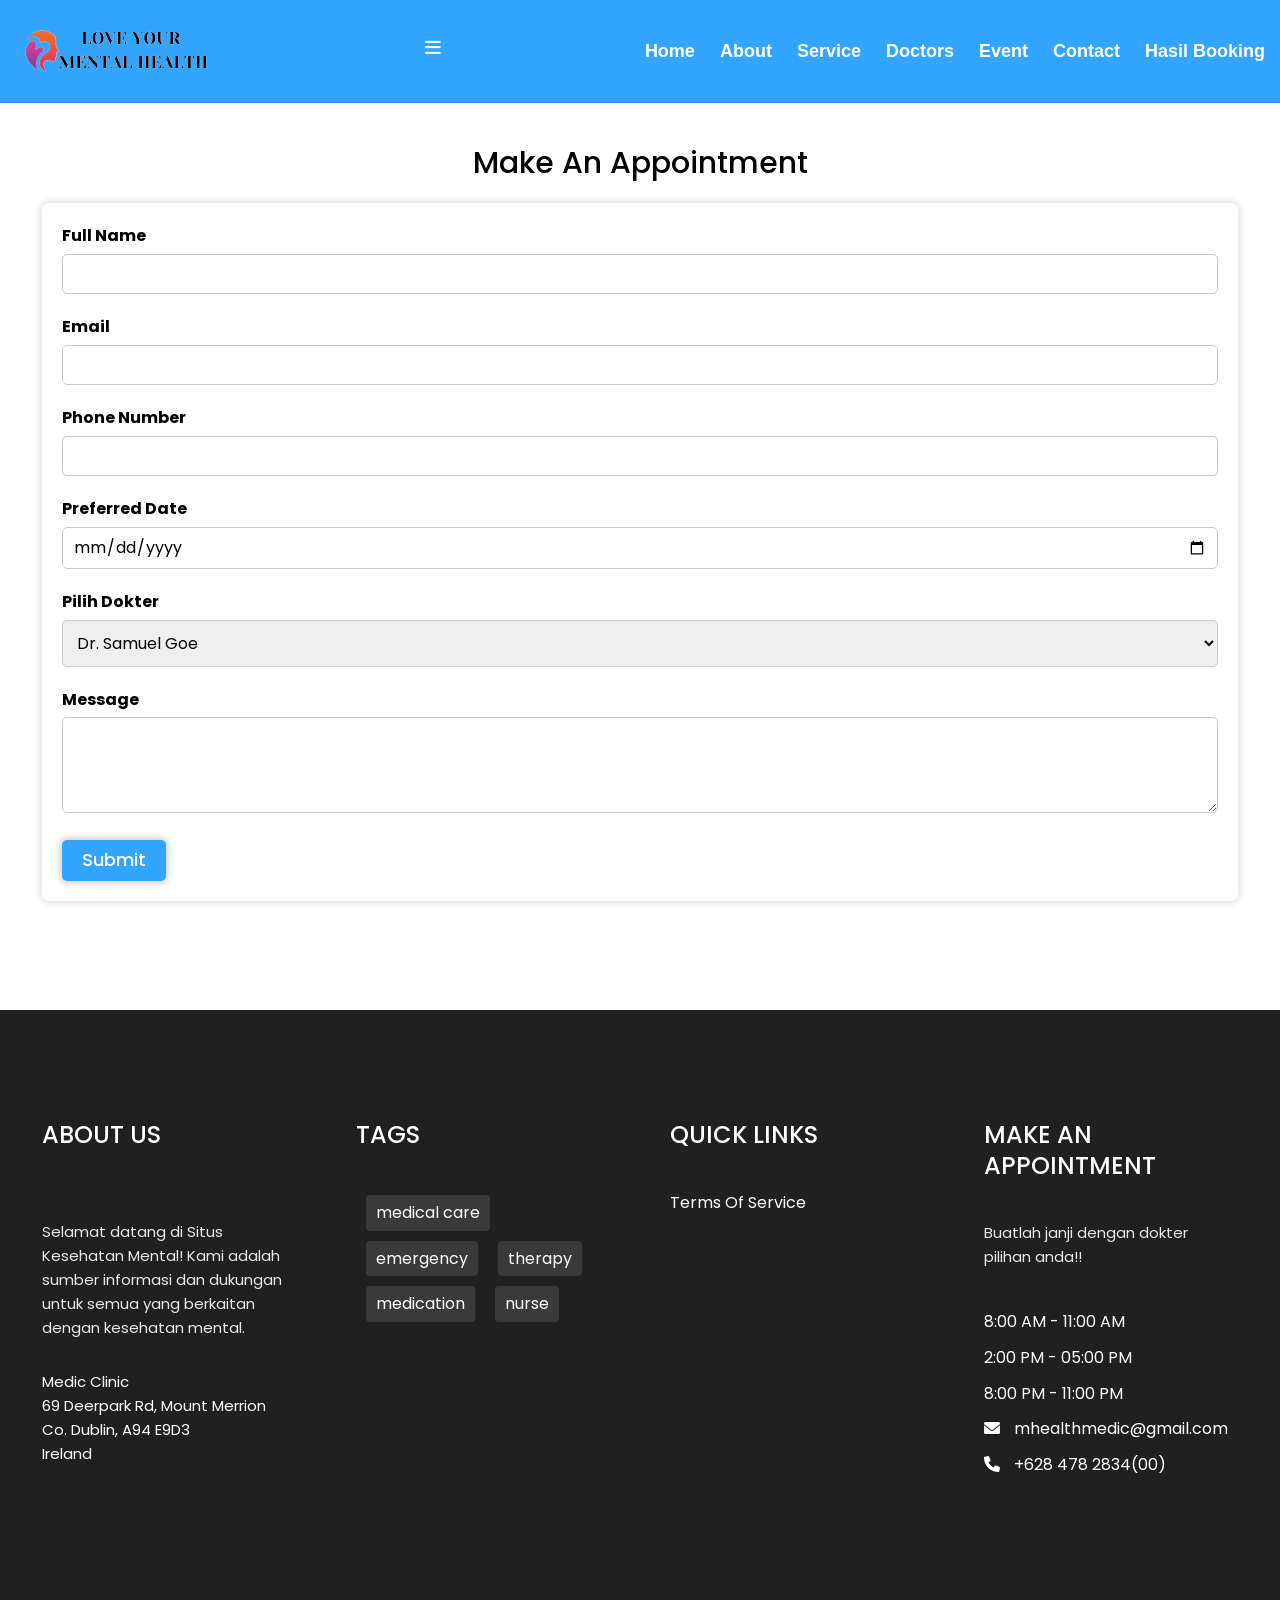
==== commit bc367080: "Update booking.html" ====
--- a/booking.html
+++ b/booking.html
@@ -12,44 +12,6 @@
     <!-- custom css -->
     <link rel = "stylesheet" href = "css/main.css">
 </head>
-<body>
-    <nav class="navbar" style="background-color: #33A5FF ;">
-        <div class = "container flex">
-            <a href = "index.html" class = "navbar-brand">
-                <img src = "images/logo4.png" alt = "site logo">
-            </a>
-            <button type = "button" class = "navbar-show-btn">
-                <img src = "images/ham-menu-icon.png">
-            </button>
-    
-            <div class = "navbar-collapse bg-black">
-                <button type = "button" class = "navbar-hide-btn">
-                    <img src = "images/close-icon.png">
-                </button>
-                <ul class = "navbar-nav">
-                  <li class = "nav-item">
-                      <a href = "index.html" class = "nav-link">Home</a>
-                  </li>
-                  <li class = "nav-item">
-                      <a href = "index.html#about" class = "nav-link">About</a>
-                  </li>
-                  <li class="nav-item">
-                      <a href="index.html#services" class="nav-link">Service</a>
-                  </li>
-                  <li class="nav-item">
-                      <a href="index.html#doc-panel" class="nav-link">Doctors</a>
-                  </li>
-                  <li class = "nav-item">
-                      <a href = "event.html" class = "nav-link">Event</a>
-                  </li>
-                  <li class="nav-item">
-                      <a href="index.html#contact" class="nav-link">Contact</a>
-                  </li>
-              </ul>
-            </div> 
-        </div>
-    </nav>
-</body>
 <style>
     /* Add your custom styles for the Make an Appointment page here */
 
@@ -121,7 +83,26 @@
 
 </style>
 <body>
-    
+    <nav>
+        <a href = "index.html" class = "navbar-brand">
+                      <img src = "images/logo4.png" alt = "site logo">
+                  </a>
+          <label for="toggler">
+            <i class="fa fa-bars"></i>
+          </label>
+        <input type="checkbox" id="toggler" name="">
+          <div class="menu">
+            <ul class="list">
+              <li><a href="index.html">Home</a></li>
+              <li><a href="about.html">About</a></li>
+              <li><a href="index.html#services">Service</a></li>
+              <li><a href="index.html#doc-panel">Doctors</a></li>
+              <li><a href="event.html">Event </a></li>
+              <li><a href="index.html#contact">Contact</a></li>
+              <li><a href="hasilbooking.html">Hasil Booking</a></li>
+            </ul>
+          </div>
+        </nav>
     <section id="make-appointment" class="make-appointment py">
         <div class="container">
             <div class="section-head">
